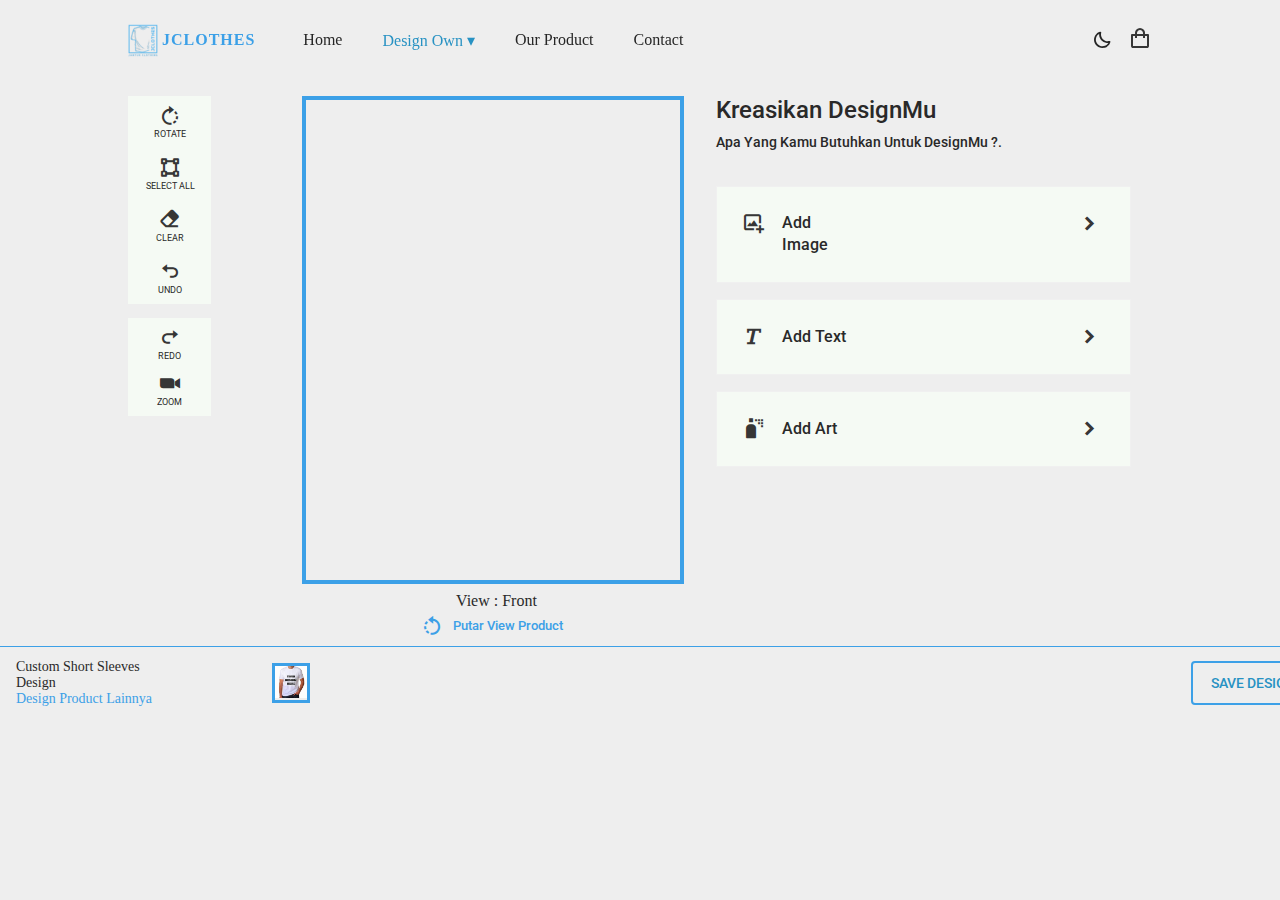
==== design/index.html @ bd6b3271 "first commit" ====
<!DOCTYPE html>
<html lang="en">
<head>
<head>
    <meta charset="UTF-8">
    <meta name="viewport" content="width=device-width, initial-scale=1.0">

    <!--=============== FAVICON ===============-->
    <link rel="shortcut icon" href="../assets/img/favicon/favicon.ico" type="image/x-icon">

    <!--=============== BO  1XICONS ===============-->
    <link rel="stylesheet" href="https://cdn.jsdelivr.net/npm/boxicons@latest/css/boxicons.min.css">

    <!--=============== SWIPER CSS ===============-->
    <link rel="stylesheet" href="assets/css/swiper-bundle.min.css">

    <!--=============== CSS ===============-->
    <link rel="stylesheet" href="css/style.css">

     <title>JCLothes || Create Your Des</title>
</head>
<body>
    <header class="header" id="header">
        <nav class="nav container primary-navigation">
            <a href="#" class="nav__logo "><img src="../assets/img/logoBlackMode.png" class="nav__logo">JCLothes</a>

            <div class="nav__menu" id="nav-menu">
                <ul class="nav__list">
                    <li class="nav__item">
                        <a href="../index.html" class="nav__link ">Home</a>
                    </li>
                    <li class="nav__item">
                        <a href="#" class="nav__link active-link">Design Own &dtrif;</a>
                        <ul class="dropdown ">
                            <li><a href="#">T-Shirt</a></li>
                            <li><a href="#">Long Sleeves</a></li>
                            <li><a href="#">Hoodie</a></li>
                            <li><a href="#">Sweater</a></li>
                            <li><a href="#">Crewneck</a></li>
                            <li><a href="#">Jacket</a></li>
                            <li><a href="#">Varsity</a></li>
                        </ul>
                            <li class="nav__item">
                                <a href="../product/index.html" class="nav__link">Our Product</a>
                            </li>
                            <li class="nav__item">
                                <a href="#new" class="nav__link">Contact</a>
                            </li>
                        </ul>

                        <!-- close tab navbar responsive -->

                        <div class="nav__close" id="nav-close">
                            <i class="bx bx-x"></i>
                        </div>
            </div>
            <!-- navButton dark mode dan chart -->
            <div class="nav__btns">
                <!-- Theme change button -->
                <i class='bx bx-moon change-theme' id="theme-button"></i>

                <div class="nav__shop" id="cart-shop">
                    <i class='bx bx-shopping-bag'></i>
                </div>

                <div class="nav__toggle" id="nav-toggle">
                    <i class='bx bx-grid-alt'></i>
                </div>
            </div>
        </nav>
    </header>
     <!--==================== CART ====================-->
    <div class="cart" id="cart">
        <i class='bx bx-x cart__close' id="cart-close"></i>

        <h2 class="cart__title-center">Keranjang saya</h2>

        <div class="cart__container">
            <article class="cart__card">
                <div class="cart__box">
                    <img src="../assets/img/product/tshirtDesign.png" alt="" class="cart__img">
                </div>

                <div class="cart__details">
                    <h3 class="cart__title">T-Shirt</h3>
                    <span class="cart__price">Rp.55.000,00</span>

                    <div class="cart__amount">
                        <div class="cart__amount-content">
                            <span class="cart__amount-box">
                                <i class='bx bx-minus'></i>
                            </span>

                            <span class="cart__amount-number">1</span>

                            <span class="cart__amount-box">
                                <i class='bx bx-plus'></i>
                            </span>
                        </div>

                        <i class='bx bx-trash-alt cart__amount-trash'></i>
                    </div>
                </div>
            </article>


                
            <!-- cart -->
            <article class="cart__card">
                <div class="cart__box">
                    <img src="../assets/img/product/Longsleeves.png" alt="" class="cart__img">
                </div>

                <div class="cart__details">
                    <h3 class="cart__title">Varsity</h3>
                    <span class="cart__price">Rp250.000,00</span>

                    <div class="cart__amount">
                        <div class="cart__amount-content">
                            <span class="cart__amount-box">
                                <i class='bx bx-minus'></i>
                            </span>

                            <span class="cart__amount-number">1</span>

                            <span class="cart__amount-box">
                                <i class='bx bx-plus'></i>
                            </span>
                        </div>

                        <i class='bx bx-trash-alt cart__amount-trash'></i>
                    </div>
                </div>
            </article>
        </div>

        <div class="cart__prices">
            <span class="cart__prices-item">3 items</span>
            <span class="cart__prices-total">Rp.375.000,00</span>
        </div>
    </div>
    
    <!-- Main Home -->
    <!--==================== MAIN ====================-->
    <!-- <div class="main"> -->
        <!-- button right -->
        
        <div class="home__container container grid">
<div class="Main">
  <div class="ButtonRightContainer">
    <div class="container__button__right">
      <div class="Icon">
        <div class="button__right">
          <div class="div__rotate">
            <!-- <img class="button__rightImg" > -->
            <i class='bx bx-rotate-right'></i>
              <!-- <div style="color: rgba(0, 0, 0, 0.54); font-size: 24px; font-family: Material Icons; font-weight: 400; line-height: 24px; word-wrap: break-word">360</div> -->
            </img>
            <div class="SpanTextUppercase" >
              <div class="button__title">Rotate</div>
            </div>
          </div>
          <div class="div__select__all">
            <i class='bx bx-selection' ></i>
            <div class="SpanTextUppercase">
              <div class="button__title" >Select All</div>
            </div>
          </div>
          <div class="div__clear">
            <i class='bx bxs-eraser' ></i>
            <div class="SpanTextUppercase">
              <div class="button__title">Clear</div>
            </div>
          </div>
          <div class="div__undo">
            <i class='bx bx-undo' ></i>
            <div class="SpanTextUppercase">
              <div class="button__title">Undo</div>
            </div>
          </div>
          <div class="div__redo">
            <i class='bx bx-redo' ></i>
            <div class="SpanTextUppercase">
              <div class="button__title">Redo</div>
            </div>
          </div>
          <div class="div__zoom">
            <i class='bx bxl-zoom' ></i>
            <div class="SpanTextUppercase" >
              <div class="button__title">Zoom</div>
            </div>
          </div>
        </div>
        <!-- <div class="DivMT1" style="width: 83px; height: 104px"></div> -->
      </div>
    </div>
  </div>
  <div class="container__design"></div>
  <div class="add__design__panel"></div>
  <div class="container__panel">
    <div class="margin__heading__dan__button">
      <div class="text__panel">
        <div class="heading__panel">Kreasikan DesignMu </div>
        <div class="sub__heading__panel">Apa Yang Kamu Butuhkan Untuk DesignMu ?.</div>
      </div>
      <div class="container__add__design" >
        <div class="Item" style=" justify-content: flex-start; align-items: center; display: inline-flex">
          <div class="ImgMargin" style="width: 40px; align-self: stretch; padding-right: 16px; flex-direction: column; justify-content: flex-start; align-items: flex-start; display: inline-flex">
            <i class='bx bx-image-add'></i>
          </div>
          <div class="text__panel__list">
            <div class="text__inside">Add Image</div>
          </div>
          <div class="margin__image">
            <i class='bx bxs-chevron-right'></i>
          </div>
        </div>
        <div class="Item" style=" justify-content: flex-start; align-items: center; display: inline-flex">
          <div class="ImgMargin" style="width: 40px; align-self: stretch; padding-right: 16px; flex-direction: column; justify-content: flex-start; align-items: flex-start; display: inline-flex">
            <i class='bx bx-text' ></i>
          </div>
          <div class="text__panel__list">
            <div class="text__inside">Add Text</div>
          </div>
          <div class="margin__image">
            <i class='bx bxs-chevron-right'> </i>
          </div>
        </div>
        <div class="Item" style="align-self: stretch;  background: var(container); justify-content: flex-start; align-items: center; display: inline-flex">
          <div class="ImgMargin" style="width: 40px; align-self: stretch; padding-right: 16px; flex-direction: column; justify-content: flex-start; align-items: flex-start; display: inline-flex">
            <i class='bx bxs-spray-can'></i>
          </div>
          <div class="text__panel__list"></div> 
            <div class="text__inside">Add Art</div>
          <div class="margin__image">
            <i class='bx bxs-chevron-right'></i>
          </div>
    </div>
</div>
</div>
</div>
  <div class="view__container__bottom">
    <div class="text__view__bottom">
      <div class="ViewFront">View : Front</div>
    </div>
    <div class="view__blue__container">
      <div class="ImgMargin" style="width: 32px; align-self: stretch; padding-right: 8px; flex-direction: column; justify-content: flex-start; align-items: flex-start; display: inline-flex">
        <i class='bx bx-rotate-left blue' ></i>
      </div>
      <div class="text__blue__container" >
        <div class="PutarViewProduct">Putar View Product</div>
      </div>
    </div>
</div>
</div>
</div>
<div class="footer">
    <div class="container__footer">
        <div class="text__footer">Custom Short Sleeves Design
            <div class="text__link__footer">Design Product Lainnya
        </div>
    </div>
</div>
        
<div class="image__of__currentProduct">
    <img src="../assets/img/product/tshirtDesign.png" class="img__footer" alt="">
</div>
<button href="" class="footer__save__container">
    <div class="button__save">SAVE DESIGN</div>
</button>
</div>
<!-- end main -->
        
        <a href="#" class="scrollup" id="scroll-up">
        <i class='bx bx-up-arrow-alt scrollup__icon'></i>
    </a>
    <!--=============== SWIPER JS ===============-->
    <script src="../assets/js/swiper-bundle.min.js"></script>

    <!--=============== MAIN JS ===============-->
    <script src="../assets/js/main.js"></script>
</body>
</html>
---- design/css/style.css ----
/*=============== GOOGLE FONTS ===============*/
@import url("https://fonts.googleapis.com/css2?family=Roboto:wght@400;500;700&display=swap");

/*=============== VARIABLES CSS ===============*/
:root {
  --header-height: 3.5rem;

  /*========== Colors ==========*/
  --first-color: hsl(199, 66%, 46%);
  --button-color: hsl(0, 0%, 17%);
  --button-color-alt: hsl(0, 0%, 21%);
  --nav-hover-color: #3ca0e7;
  --title-color: hsl(0, 0%, 15%);
  --text-color: hsl(0, 0%, 16%);
  --text-color-light: hsl(0, 1%, 19%);
  --body-color: #eeeeee;
  --container-color: #f5faf4;
  --border-color: hsl(0, 0%, 94%);
  --button-right-color: hsl(0, 0%, 21%);
  --button--hover: hsl(31, 76%, 74%);

  /*========== Font and typography ==========*/
  --body-font: "Roboto", sans-serif;
  --biggest-font-size: 2rem;
  --h1-font-size: 1.5rem;
  --h2-font-size: 1.25rem;
  --h3-font-size: 1rem;
  --normal-font-size: 0.938rem;
  --small-font-size: 0.813rem;
  --smaller-font-size: 0.75rem;

  /*========== Font weight ==========*/
  --font-medium: 500;
  --font-bold: 700;

  /*========== Margenes Bottom ==========*/
  --mb-0-5: 0.5rem;
  --mb-0-75: 0.75rem;
  --mb-1: 1rem;
  --mb-1-5: 1.5rem;
  --mb-2: 2rem;
  --mb-2-5: 2.5rem;
  --mb-3: 3rem;

  /*========== z index ==========*/
  --z-tooltip: 10;
  --z-fixed: 100;
}

@media screen and (min-width: 968px) {
  :root {
    --biggest-font-size: 2.5rem;
    --h1-font-size: 2.25rem;
    --h2-font-size: 1.5rem;
    --h3-font-size: 1.25rem;
    --normal-font-size: 1rem;
    --small-font-size: 0.875rem;
    --smaller-font-size: 0.813rem;
  }
}

/*=============== BASE ===============*/
* {
  box-sizing: border-box;
  padding: 0;
  margin: 0;
}

html {
  scroll-behavior: smooth;
}

body,
button,
input {
  font-family: var(--bodyFont);
  font-size: var(--normal-font-size);
}

body {
  margin: 0;
  background-color: var(--body-color);
  color: var(--text-color);
  /*For animation dark mode*/
  transition: 0.4s;
  --logo: url(../assets/img/logoBlackMode.png) no-repeat;
}

h1,
h2,
h3,
h4 {
  color: var(--title-color);
  font-weight: var(--font-medium);
}

ul {
  list-style: none;
}

a {
  text-decoration: none;
}

img {
  max-width: 100%;
  height: auto;
}

button {
  cursor: pointer;
  border: none;
  outline: none;
}

i {
  color: var(--button-right-color);
  font-size: var(--h2-font-size);
}
.blue {
  color: var(--nav-hover-color);
}

/*=============== THEME ===============*/
/*========== Variables Dark theme ==========*/
body.dark-theme {
  --first-color: hsl(31, 76%, 74%);
  --button-color: hsl(0, 0%, 24%);
  --button-color-alt: hsl(0, 0%, 28%);
  --title-color: hsl(0, 0%, 95%);
  --text-color: hsl(0, 0%, 75%);
  --body-color: hsl(0, 0%, 12%);
  --container-color: hsl(0, 0%, 16%);
  --border-color: hsl(0, 0%, 20%);
  --nav-hover-color: hsl(31, 76%, 74%);
  --button-right-color: hsl(31, 76%, 74%);
  --logo: url(../assets/img/logo.png) no-repeat;
  --button--hover: hsl(199, 66%, 46%);
}

/*========== Button Dark/Light ==========*/

.change-theme {
  color: var(--title-color);
  font-size: 1.25rem;
  cursor: pointer;
}

/*========== 
    Color changes in some parts of 
    the website, in dark theme 
==========*/

.dark-theme .scroll-header {
  box-shadow: 0 1px 4px hsla(0, 0%, 4%, 0.3);
}

.scroll-header .change-theme,
.scroll-header .nav__toggle,
.scroll-header .nav__shop {
  color: var(--title-color);
}

.dark-theme::-webkit-scrollbar {
  background: hsl(0, 0%, 30%);
}

/*=============== REUSABLE CSS CLASSES ===============*/
.container {
  max-width: 1024px;
  margin-left: var(--mb-1-5);
  margin-right: var(--mb-1-5);
}

.grid {
  display: grid;
}

.main {
  overflow: hidden;
}

.section {
  padding: 6.5rem 0 1rem;
}

.section__title {
  position: relative;
  font-size: var(--h3-font-size);
  margin-bottom: var(--mb-3);
  text-transform: uppercase;
  letter-spacing: 2px;
  text-align: center;
}

.section__title::before {
  content: "";
  position: absolute;
  top: -1rem;
  left: 0;
  right: 0;
  margin: 0 auto;
  width: 67px;
  height: 1px;
  background-color: var(--firstColor);
}

/*=============== HEADER & NAV ===============*/
.header {
  width: 100%;
  background: transparent;
  position: fixed;
  top: 0;
  left: 0;
  z-index: var(--z-fixed);
  /*For animation dark mode*/
  transition: 0.4s;
}

.nav {
  height: var(--header-height);
  display: flex;
  justify-content: space-between;
  align-items: center;
}

li a:hover {
  color: var(--nav-hover-color);
}

li a {
  color: var(--text-color);
}

li:hover {
  cursor: pointer;
}

ul li ul li a {
  transition: all 0.5s ease;
}

a {
  text-decoration: none;

  &:hover {
    color: var(--nav-hover-color);
  }
}

ul li ul {
  visibility: hidden;
  opacity: 0;
  position: absolute;
  padding-left: 0;
  left: 0;
  display: none;
  background: var(--container-color);
  z-index: 1000000;
}

ul li:hover > ul,
ul li ul:hover {
  visibility: visible;
  opacity: 1;
  display: block;
  min-width: 250px;
  text-align: left;
  padding-top: 20px;
  /* box-shadow: 0px 3px 5px -1px #ccc; */
}
ul li ul li {
  clear: both;
  width: 100%;
  text-align: left;
  margin-bottom: var(--mb-1-5);
  border-style: none;
}

ul li {
  list-style: none;
  margin: 0 auto;
  display: inline-block;
  /* padding: 0 30px; */
  position: relative;
  text-decoration: none;
  text-align: center;
  /* font-family: arvo; */
}

.nav__logo,
.nav__toggle,
.nav__shop,
.nav__close {
  color: var(--title-color);
}

.nav__logo {
  text-transform: uppercase;
  font-weight: var(--font-bold);
  letter-spacing: 1px;
  display: inline-flex;
  align-items: center;
  column-gap: 0.25rem;
  color: var(--nav-hover-color);
}

img .nav__logo {
  background: var(--logo);
}

.nav__logo-icon {
  font-size: 1.25rem;
}

.nav__btns {
  display: flex;
  align-items: center;
  column-gap: 1rem;
}

.nav__toggle,
.nav__shop {
  font-size: 1.25rem;
  cursor: pointer;
}

@media screen and (max-width: 767px) {
  .nav__menu {
    position: fixed;
    background-color: var(--body-color);
    top: 0;
    right: -100%;
    width: 100%;
    height: 100%;
    padding: 6rem 2rem 3.5rem;
    transition: 0.3s;
  }
}

@media screen and (max-width: 500px) {
  .nav__menu {
    position: fixed;
    background-color: var(--body-color);
    top: 0;
    right: -100%;
    width: 100%;
    height: 100%;
    padding: 6rem 2rem 3.5rem;
    transition: 0.3s;
  }

  body {
    margin-top: 4rem;
    background-color: var(--body-color);
    color: var(--text-color);
    /*For animation dark mode*/
    transition: 0.4s;
    --logo: url(../assets/img/logoBlackMode.png) no-repeat;
    overflow-x: hidden;
  }
}

.nav__list {
  display: flex;
  flex-direction: column;
  align-items: center;
  row-gap: 2rem;
}

.nav__link {
  color: var(--title-color);
  font-weight: var(--font-medium);
  text-transform: uppercase;
  font-size: var(--h2-font-size);
  transition: 0.3s;
}

.nav__link:hover:active {
  color: var(--first-color);
}

.nav__close {
  font-size: 2rem;
  position: absolute;
  top: 0.9rem;
  right: 1.25rem;
  cursor: pointer;
}

/* Show menu */
.show-menu {
  right: 0;
}

/* Change background header */
.scroll-header {
  background-color: var(--body-color);
  box-shadow: 0 1px 4px hsla(0, 4%, 15%, 0.1);
}

/* Active link */
.active-link {
  color: var(--first-color);
}

/*=============== HOME ===============*/
.home__container {
  position: relative;
  row-gap: 2.5rem;
}

.container__design {
  width: 382px;
  height: 488px;
  left: 173.5px;
  top: 0px;
  position: absolute;
  background: var(--body-color);
  border: 4px var(--nav-hover-color) solid;
}
/* button right */
.Main {
  width: 1030px;
  height: 550px;
  position: relative;
}
.ButtonRightContainer {
  width: 83px;
  height: 368px;
  left: 0px;
  top: 0px;
  position: absolute;
  flex-direction: column;
  justify-content: center;
  align-items: center;
  display: inline-flex;
}

.container__button__right {
  align-self: stretch;
  flex: 1 1 0;
  flex-direction: column;
  justify-content: flex-end;
  align-items: center;
  display: inline-flex;
}

.Icon {
  width: 83px;
  height: 368px;
  flex-direction: column;
  justify-content: flex-start;
  align-items: flex-start;
  gap: 8px;
  display: flex;
}

.button__right {
  width: 83px;
  height: 368px;
  position: relative;
}
.div__rotate {
  width: 83px;
  height: 52px;
  padding-left: 20px;
  padding-right: 20px;
  padding-top: 7.7px;
  padding-bottom: 7.7px;
  left: 0px;
  top: 0px;
  position: absolute;
  background: var(--container-color);
  flex-direction: column;
  justify-content: center;
  align-items: center;
  gap: 0px;
  display: inline-flex;
  cursor: pointer;
}

.button__rightImg {
  width: 24px;
  height: 24px;
  justify-content: center;
  align-items: center;
  display: inline-flex;
}

.SpanTextUppercase {
  flex-direction: column;
  justify-content: flex-start;
  align-items: flex-start;
  display: flex;
}

.button__title {
  color: var(--text-color);
  font-size: 9px;
  font-family: var(--body-font);
  font-weight: 400;
  text-transform: uppercase;
  line-height: 12.6px;
  word-wrap: break-word;
}

.div__select__all {
  width: 83px;
  height: 52px;
  padding-top: 7.7px;
  padding-bottom: 7.7px;
  padding-left: 17.44px;
  padding-right: 15.56px;
  left: 0px;
  top: 52px;
  position: absolute;
  background: var(--container-color);
  flex-direction: column;
  justify-content: flex-end;
  align-items: center;
  display: inline-flex;
  cursor: pointer;
}

.div__clear {
  width: 83px;
  height: 52px;
  padding-top: 7.7px;
  padding-bottom: 7.7px;
  padding-left: 18.38px;
  padding-right: 17.62px;
  left: 0px;
  top: 104px;
  position: absolute;
  background: var(--container-color);
  flex-direction: column;
  justify-content: center;
  align-items: center;
  gap: 0px;
  display: inline-flex;
  cursor: pointer;
}

.div__undo {
  width: 83px;
  height: 52px;
  padding-top: 7.7px;
  padding-bottom: 7.7px;
  padding-left: 19.83px;
  padding-right: 19.17px;
  left: 0px;
  top: 156px;
  position: absolute;
  background: var(--container-color);
  flex-direction: column;
  justify-content: center;
  align-items: center;
  gap: 0px;
  display: inline-flex;
  cursor: pointer;
}

.div__redo {
  width: 83px;
  height: 52px;
  padding-left: 20px;
  padding-right: 20px;
  padding-top: 7.7px;
  padding-bottom: 7.7px;
  left: 0px;
  top: 222px;
  position: absolute;
  background: var(--container-color);
  flex-direction: column;
  justify-content: center;
  align-items: center;
  gap: 0px;
  display: inline-flex;
  cursor: pointer;
}

.div__zoom {
  width: 83px;
  height: 52px;
  padding-top: 7.7px;
  padding-bottom: 7.7px;
  padding-left: 19.23px;
  padding-right: 18.77px;
  left: 0px;
  top: 268px;
  position: absolute;
  background: var(--container-color);
  flex-direction: column;
  justify-content: center;
  align-items: center;
  gap: 0px;
  display: inline-flex;
  cursor: pointer;
}

/* ADd design creative */
.Item {
  background: var(--container-color);
  border: 1px var(--border-color) solid;
  width: 414.5px;
  padding: 25px;
  /* left: */
}

.add__design__panel {
  width: 436px;
  height: 603px;
  padding-right: 8px;
  left: 682px;
  top: 8px;
  position: absolute;
}

.container__panel {
  height: 600px;
  left: 588px;
  top: 0px;
  position: absolute;
  justify-content: flex-start;
  align-items: flex-start;
  display: inline-flex;
}

.margin__heading__dan__button {
  width: 442px;
  height: 600px;
  flex-direction: column;
  justify-content: flex-start;
  align-items: flex-start;
  gap: 32px;
  display: inline-flex;
}
.text__panel {
  width: 322px;
  height: 58px;
  flex-direction: column;
  justify-content: flex-start;
  align-items: flex-start;
  gap: 7px;
  display: flex;
}

.heading__panel {
  color: var(--text-color);
  font-size: var(--h2-font-size);
  font-family: var(--body-font);
  font-weight: var(--font-medium);
  line-height: 28px;
  word-wrap: break-word;
}

.sub__heading__panel {
  color: var(--text-color);
  font-size: var(--small-font-size);
  font-family: var(--body-font);
  font-weight: var(--font-medium);
  line-height: 22.4px;
  word-wrap: break-word;
}
/* add */

.container__add__design {
  flex-direction: column;
  justify-content: flex-start;
  align-items: flex-start;
  gap: 16px;
  top: 0;
  display: flex;
  cursor: pointer;
}

.img__add__panel {
  align-self: stretch;
  height: 20px;
  justify-content: center;
  align-items: center;
  display: inline-flex;
  cursor: pointer;
}
.img__add__text {
  align-self: stretch;
  height: 24px;
  justify-content: center;
  align-items: center;
  display: inline-flex;
}

.text__panel__list {
  flex-direction: column;
  justify-content: flex-start;
  align-items: flex-start;
  display: inline-flex;
}

.text__inside {
  color: var(--text-color);
  font-size: var(--normal-font-size);
  font-family: var(--body-font);
  font-weight: var(--font-medium);
  line-height: 22.4px;
  word-wrap: break-word;
}

.margin__image {
  flex: 1 1 0;
  align-self: stretch;
  padding-left: 216.94px;
  padding-right: 4px;
  flex-direction: column;
  justify-content: flex-start;
  align-items: flex-end;
  display: inline-flex;
}

.arrow__right {
  width: 15px;
  height: 15px;
  justify-content: center;
  align-items: center;
  display: inline-flex;
}

.text__add__panel {
  padding: 25px;
  background: var(--container-color);
  border: 1px var(--body-color) solid;
  justify-content: flex-start;
  align-items: center;
  display: inline-flex;
}

/* view bottom yak */
.view__container__bottom {
  width: 226px;
  height: 62px;
  left: 251px;
  top: 488px;
  position: absolute;
  flex-direction: column;
  justify-content: center;
  align-items: flex-end;
  display: inline-flex;
}

.text__view__bottom {
  align-self: stretch;
  height: 22.4px;
  padding-left: 48.66px;
  padding-right: 39.74px;
  flex-direction: column;
  justify-content: flex-start;
  align-items: center;
  display: flex;
}

.view__blue__container {
  align-self: stretch;
  justify-content: center;
  align-items: center;
  display: inline-flex;
  cursor: pointer;
}
.img__view__bottom {
  align-self: stretch;
  height: 24px;
  padding-left: 0.17px;
  justify-content: center;
  align-items: center;
  display: inline-flex;
  cursor: pointer;
}
.text__blue__container {
  flex-direction: column;
  justify-content: flex-start;
  align-items: center;
  display: inline-flex;
  cursor: pointer;
}
.PutarViewProduct {
  text-align: center;
  color: var(--nav-hover-color);
  font-size: var(--smaller-font-size);
  font-family: var(--body-font);
  font-weight: var(--font-medium);
  line-height: 19.6px;
  word-wrap: break-word;
  cursor: pointer;
}

.footer {
  display: flex;
  width: 84rem;
  height: 4.5rem;
  padding: 0.7rem 0.1rem 0.7rem 1rem;
  align-items: center;
  flex-shrink: 0;
  background-color: var(--body-color);
  border-top: 1px solid var(--nav-hover-color);
  align-items: center;
}

.image__of__currentProduct {
  display: flex;
  /* height: 3.125rem; */
  /* padding: 0.0625rem; */
  align-items: flex-start;
  width: 2.4rem;
  height: 2.5rem;
  min-width: 2rem;
  border: 3px solid var(--nav-hover-color);
  /* background: url(), lightgray 0px 0px / 100% 100% no-repeat, rgba(255, 255, 255, 0.00); */
}

.img__footer {
  width: 1.5rem;
  height: 2rem;
  min-width: 2rem;
  /* width: 35px; */
  /* height: 30px; */
  align-items: center;
  /* padding */
  display: flex;
  margin-right: 3px;
}
.container__footer {
  display: flex;
  flex-direction: column;
  align-items: flex-start;
  gap: 1rem;
  margin-right: 6rem;
}

.text__footer {
  display: flex;
  flex-direction: column;
  align-items: flex-start;
  align-self: stretch;
  color: var(--text-color);
  font-size: var(--small-font-size);
  width: 10rem;
}

.text__link__footer {
  display: flex;
  padding-right: 0;
  flex-direction: column;
  align-items: flex-start;
  align-self: stretch;
  color: var(--nav-hover-color);
  cursor: pointer;
}

.footer__save__container {
  display: flex;
  width: 62.875rem;
  height: 2.5rem;
  justify-content: flex-end;
  align-items: center;
  gap: -1.5rem;
  flex-shrink: 0;
  background-color: var(--body-color);
}

.button__save {
  display: flex;
  min-width: 4rem;
  padding: 0.125rem 1.125rem;
  flex-direction: column;
  align-items: center;
  border-radius: 0.25rem;
  border: 2px solid var(--nav-hover-color);
  color: var(--first-color);
  text-align: center;
  font-family: var(--body-font);
  font-size: var(--small-font-size);
  font-style: normal;
  font-weight: var(--font-medium);
  line-height: 2.25rem; /* 257.143% */
  text-transform: uppercase;
  cursor: pointer;
}

.button__save:hover {
  border: 2px solid var(--button--hover);
}
/*=============== SCROLL UP ===============*/
.scrollup {
  position: fixed;
  right: 1rem;
  bottom: -30%;
  background-color: var(--container-color);
  box-shadow: 0 4px 12px hsla(0, 0%, 20%, 0.1);
  display: inline-flex;
  padding: 0.25rem;
  z-index: var(--z-tooltip);
  opacity: 0.8;
  transition: 0.4s;
}

.scrollup:hover {
  opacity: 1;
}

.scrollup__icon {
  font-size: var(--h1-font-size);
  color: var(--first-color);
}

/* Show Scroll Up*/
.show-scroll {
  bottom: 3rem;
}

/*=============== SCROLL BAR ===============*/
::-webkit-scrollbar {
  width: 0.6rem;
  background: hsl(0, 0%, 74%);
}

::-webkit-scrollbar-thumb {
  background: hsl(0, 0%, 17%);
}

/*=============== CART ===============*/
.cart {
  position: fixed;
  background-color: var(--body-color);
  z-index: var(--z-fixed);
  width: 100%;
  height: 100%;
  top: 0;
  right: -100%;
  padding: 3.5rem 2rem;
  transition: 0.4s;
}

.cart__title-center {
  font-size: var(--h2-font-size);
  text-align: center;
  margin-bottom: var(--mb-3);
}

.cart__close {
  font-size: 2rem;
  color: var(--title-color);
  position: absolute;
  top: 1.25rem;
  right: 0.9rem;
  cursor: pointer;
}

.cart__container {
  display: grid;
  row-gap: 1.5rem;
}

.cart__card {
  display: flex;
  align-items: center;
  column-gap: 1rem;
}

.cart__box {
  background-color: var(--container-color);
  padding: 0.75rem 1.25rem;
  border: 1px solid var(--border-color);
}

.cart__img {
  width: 50px;
}

.cart__title {
  font-size: var(--normal-font-size);
  margin-bottom: var(--mb-0-5);
}

.cart__price {
  display: block;
  font-size: var(--small-font-size);
  color: var(--first-color);
  margin-bottom: var(--mb-1-5);
}

.cart__amount,
.cart__amount-content {
  display: flex;
  align-items: center;
}

.cart__amount {
  column-gap: 3rem;
}

.cart__amount-content {
  column-gap: 1rem;
}

.cart__amount-box {
  display: inline-flex;
  padding: 0.25rem;
  background-color: var(--container-color);
  border: 1px solid var(--border-color);
  cursor: pointer;
}

.cart__amount-trash {
  font-size: 1.15rem;
  color: var(--first-color);
  cursor: pointer;
}

.cart__prices {
  margin-top: 6rem;
  display: flex;
  justify-content: space-between;
}

.cart__prices-item,
.cart__prices-total {
  color: var(--title-color);
}

.cart__prices-item {
  font-size: var(--small-font-size);
}

.cart__prices-total {
  font-size: var(--h3-font-size);
  font-weight: var(--font-medium);
}

/* Show cart */
.show-cart {
  right: 0;
}

/*=============== BREAKPOINTS ===============*/
/* For small devices */
@media screen and (max-width: 500px) {

  .container__design {
    width: 300px;
    height: 488px;
    left: 120.5px;
    top: 0px;
    position: absolute;
    background: var(--body-color);
    border: 4px var(--nav-hover-color) solid;
  }

  .div__rotate {
    width: 50px;
    height: 52px;
    padding-left: 20px;
    padding-right: 20px;
    padding-top: 7.7px;
    padding-bottom: 7.7px;
    left: 0px;
    top: 0px;
    position: absolute;
    background: var(--container-color);
    flex-direction: column;
    justify-content: center;
    align-items: center;
    gap: 0px;
    display: inline-flex;
    cursor: pointer;
  }

  .div__select__all {
    width: 50px;
    height: 52px;
    padding-top: 7.7px;
    padding-bottom: 7.7px;
    padding-left: 17.44px;
    padding-right: 15.56px;
    left: 0px;
    top: 52px;
    position: absolute;
    background: var(--container-color);
    flex-direction: column;
    justify-content: flex-end;
    align-items: center;
    display: inline-flex;
    cursor: pointer;
  }

  .div__clear {
    width: 50px;
    height: 52px;
    padding-top: 7.7px;
    padding-bottom: 7.7px;
    padding-left: 18.38px;
    padding-right: 17.62px;
    left: 0px;
    top: 104px;
    position: absolute;
    background: var(--container-color);
    flex-direction: column;
    justify-content: center;
    align-items: center;
    gap: 0px;
    display: inline-flex;
    cursor: pointer;
  }

  .div__undo {
    width: 50px;
    height: 52px;
    padding-top: 7.7px;
    padding-bottom: 7.7px;
    padding-left: 19.83px;
    padding-right: 19.17px;
    left: 0px;
    top: 156px;
    position: absolute;
    background: var(--container-color);
    flex-direction: column;
    justify-content: center;
    align-items: center;
    gap: 0px;
    display: inline-flex;
    cursor: pointer;
  }

  .div__redo {
    width: 50px;
    height: 52px;
    padding-left: 20px;
    padding-right: 20px;
    padding-top: 7.7px;
    padding-bottom: 7.7px;
    left: 0px;
    top: 222px;
    position: absolute;
    background: var(--container-color);
    flex-direction: column;
    justify-content: center;
    align-items: center;
    gap: 0px;
    display: inline-flex;
    cursor: pointer;
  }

  .div__zoom {
    width: 50px;
    height: 52px;
    padding-top: 7.7px;
    padding-bottom: 7.7px;
    padding-left: 19.23px;
    padding-right: 18.77px;
    left: 0px;
    top: 268px;
    position: absolute;
    background: var(--container-color);
    flex-direction: column;
    justify-content: center;
    align-items: center;
    gap: 0px;
    display: inline-flex;
    cursor: pointer;
  }

  .container__design {
    width: 220px;
    height: 317px;
    left: 75.5px;
    top: 0px;
    position: absolute;
    background: var(--body-color);
    border: 4px var(--nav-hover-color) solid;
  }

  .container__panel {
    height: 600px;
    left: 0px;
    top: 0px;
    position: absolute;
    justify-content: flex-start;
    align-items: flex-start;
    display: inline-flex;
  }

  .text__panel {
    width: 322px;
    height: 58px;
    padding-top: 30px;
    flex-direction: column;
    justify-content: flex-start;
    align-items: flex-start;
    /* gap: 7px; */
    display: flex;
    visibility: hidden;
  }
  .margin__heading__dan__button {
    width: 442px;
    height: 200px;
    margin-top: 280px;
    flex-direction: column;
    justify-content: flex-start;
    align-items: flex-start;
    gap: 0;
    display: inline-flex;
  }

  .view__container__bottom {
    width: 226px;
    height: 62px;
    left: 251px;
    top: 488px;
    position: absolute;
    flex-direction: column;
    justify-content: center;
    align-items: flex-end;
    display: inline-flex;
    visibility: hidden;
  }
  .Item {
    background: var(--container-color);
    border: 1px var(--border-color) solid;
    width: 298px;
    padding: 15px;
  }

  .container__add__design {
    flex-direction: column;
    justify-content: flex-start;
    align-items: flex-start;
    gap: 0px;
    top: 3rem;
    display: flex;
    cursor: pointer;
  }

  .margin__image {
    flex: 1 1 0;
    /* align-self: stretch; */
    /* padding-left: 216.94px; */
    padding-right: 4px;
    flex-direction: column;
    justify-content: flex-start;
    align-items: flex-end;
    display: inline-flex;
    padding-left: 100px;
    align-self: center;
  }

  .footer {
  display: flex;
  width: 30rem;
  height: 4.5rem;
  padding: 0.7rem 0.1rem 0.7rem 1rem;
  align-items: center;
  flex-shrink: 0;
  background-color: var(--body-color);
  border-top: 1px solid var(--nav-hover-color);
  align-items: center;
}
.text__footer {
  display: flex;
  flex-direction: column;
  align-items: flex-start;
  align-self: stretch;
  color: var(--text-color);
  font-size: var(--small-font-size);
  width: 10rem;
}
.container__footer {
    display: flex;
    flex-direction: column;
    align-items: flex-start;
    gap: 1rem;
    margin-right: 0;
}
.image__of__currentProduct {
    display: flex;
    height: 3.125rem;
    padding: 0.0625rem;
    align-items: flex-start;
    width: 2.4rem;
    height: 2.5rem;
    min-width: 2.5rem;
    border: 3px solid var(--nav-hover-color);
}

  .footer__save__container {
    display: flex;
    width: 7.5rem;
    height: 2.5rem;
    justify-content: flex-end;
    align-items: center;
    gap: -1.5rem;
    flex-shrink: 0;
    background-color: var(--body-color);
  }
  .button__save {
  display: flex;
  min-width: 4rem;
  padding: 1px 8px;
  flex-direction: column;
  align-items: center;
  border-radius: 0.25rem;
  border: 2px solid var(--nav-hover-color);
  color: var(--first-color);
  text-align: center;
  font-family: var(--body-font);
  font-size: var(--small-font-size);
  font-style: normal;
  font-weight: var(--font-medium);
  line-height: 2.25rem; /* 257.143% */
  text-transform: uppercase;
  cursor: pointer;
}

  .view__container__bottom {
    width: 226px;
    height: 62px;
    left: 153px;
    top: 488px;
    position: absolute;
    flex-direction: column;
    justify-content: center;
    align-items: flex-end;
    display: inline-flex;
  }
}

/* For medium devices */
@media screen and (min-width: 500px) and (max-width: 1000px) {
  .container__design {
    width: 300px;
    height: 488px;
    left: 120.5px;
    top: 0px;
    position: absolute;
    background: var(--body-color);
    border: 4px var(--nav-hover-color) solid;
  }
  .container__panel {
    height: 600px;
    left: 450px;
    top: 0px;
    position: absolute;
    justify-content: flex-start;
    align-items: flex-start;
    display: inline-flex;
  }
  .Item {
    background: var(--container-color);
    border: 1px var(--border-color) solid;
    width: 300px;
  }

  .margin__image {
    flex: 1 1 0;
    /* align-self: stretch; */
    /* padding-left: 216.94px; */
    padding-right: 4px;
    flex-direction: column;
    justify-content: flex-start;
    align-items: flex-end;
    display: inline-flex;
    padding-left: 100px;
    align-self: center;
  }

  .footer__save__container {
    display: flex;
    width: 28.875rem;
    height: 2.5rem;
    justify-content: flex-end;
    align-items: center;
    gap: -1.5rem;
    flex-shrink: 0;
    background-color: var(--body-color);
  }

  .view__container__bottom {
    width: 226px;
    height: 62px;
    left: 153px;
    top: 488px;
    position: absolute;
    flex-direction: column;
    justify-content: center;
    align-items: flex-end;
    display: inline-flex;
  }
}

@media screen and (min-width: 700px) {
  .section {
    padding: 8rem 0 1rem;
  }

  .cart {
    width: 420px;
    box-shadow: -2px 0 4px hsla(0, 0%, 15%, 0.1);
  }

  .nav {
    height: calc(var(--header-height) + 1.5rem);
    justify-content: initial;
    column-gap: 3rem;
  }

  .nav__toggle,
  .nav__close {
    display: none;
  }

  .nav__list {
    flex-direction: row;
    column-gap: 2.5rem;
  }

  .nav__link {
    text-transform: initial;
    font-size: var(--normal-font-size);
  }

  .nav__btns {
    margin-left: auto;
  }

  .home__container {
    padding-top: 6rem;
    grid-template-columns: 1fr max-content;
    align-items: center;
  }

  .home__img-bg {
    order: 1;
    transform: translate(1.5rem, -6rem);
  }

  .home__data {
    padding: 0 0 3rem 6rem;
  }

  .home__social {
    top: 47%;
    column-gap: 2rem;
  }

  .featured__title,
  .featured__price,
  .new__title,
  .new__price {
    font-size: var(--normal-font-size);
  }

  .story__container,
  .testimonial__container,
  .newsletter__bg {
    grid-template-columns: repeat(2, 1fr);
    align-items: center;
  }

  .story__section-title {
    text-align: initial;
  }

  .story__section-title::before {
    margin: initial;
  }

  .story__images {
    order: -1;
  }

  .products__container {
    grid-template-columns: repeat(3, 200px);
    justify-content: center;
    gap: 2.5rem;
  }

  .products__card {
    padding: 2rem 0;
  }

  .products__img {
    height: 155px;
  }

  .newsletter__bg {
    text-align: initial;
    column-gap: 2rem;
    padding: 4.5rem;
  }

  .newsletter__subscribe {
    flex-direction: row;
  }

  .newsletter__input {
    width: 100%;
  }

  .footer__container {
    grid-template-columns: repeat(4, max-content);
    justify-content: space-between;
  }

  .footer__title {
    font-size: var(--h3-font-size);
  }
}

@media screen and (min-width: 992px) {
  .section__title {
    font-size: var(--h2-font-size);
  }

  .home__container {
    column-gap: 2rem;
  }

  .home__img-bg {
    width: 480px;
    height: 680px;
  }

  .home__img {
    width: 420px;
  }

  .home__social {
    left: -6rem;
  }

  .home__data {
    padding: 0 0 8rem 6rem;
  }

  .featured__container {
    grid-template-columns: repeat(3, 312px);
    padding-top: 2rem;
  }

  .story__container,
  .testimonial__container {
    column-gap: 8rem;
  }

  .story__square,
  .story__img,
  .testimonial__square,
  .testimonial__img {
    width: 450px;
  }

  .story__square,
  .testimonial__square {
    height: 450px;
  }

  .products__container,
  .new__container {
    padding-top: 2rem;
  }

  .testimonial__container {
    padding-bottom: 4rem;
  }
}

/* For large devices */
@media screen and (min-width: 1024px) {
  .container {
    margin-left: auto;
    margin-right: auto;
  }

  .story__container,
  .testimonial__container {
    column-gap: 13rem;
  }

  .story__container {
    padding-top: 3rem;
  }

  .story__img {
    left: 5rem;
    top: -5rem;
  }

  .testimonial__img {
    right: 5rem;
    top: 5rem;
  }

  .scrollup {
    right: 3rem;
  }
}
@media screen and (min-width: 1370px) {
  .footer {
    display: flex;
    width: 120rem;
    height: 4.5rem;
    padding: 2.7rem 1.1rem 2.7rem 1rem;
    align-items: center;
    flex-shrink: 0;
    background-color: var(--body-color);
    border-top: 1px solid var(--nav-hover-color);
  }

  .container__footer {
    display: flex;
    flex-direction: column;
    align-items: center;
    gap: 1rem;
  }
  .text__footer {
    display: flex;
    flex-direction: column;
    align-items: flex-start;
    align-self: stretch;
    color: var(--text-color);
    font-size: var(--small-font-size);
    padding: 10rem;
  }
}
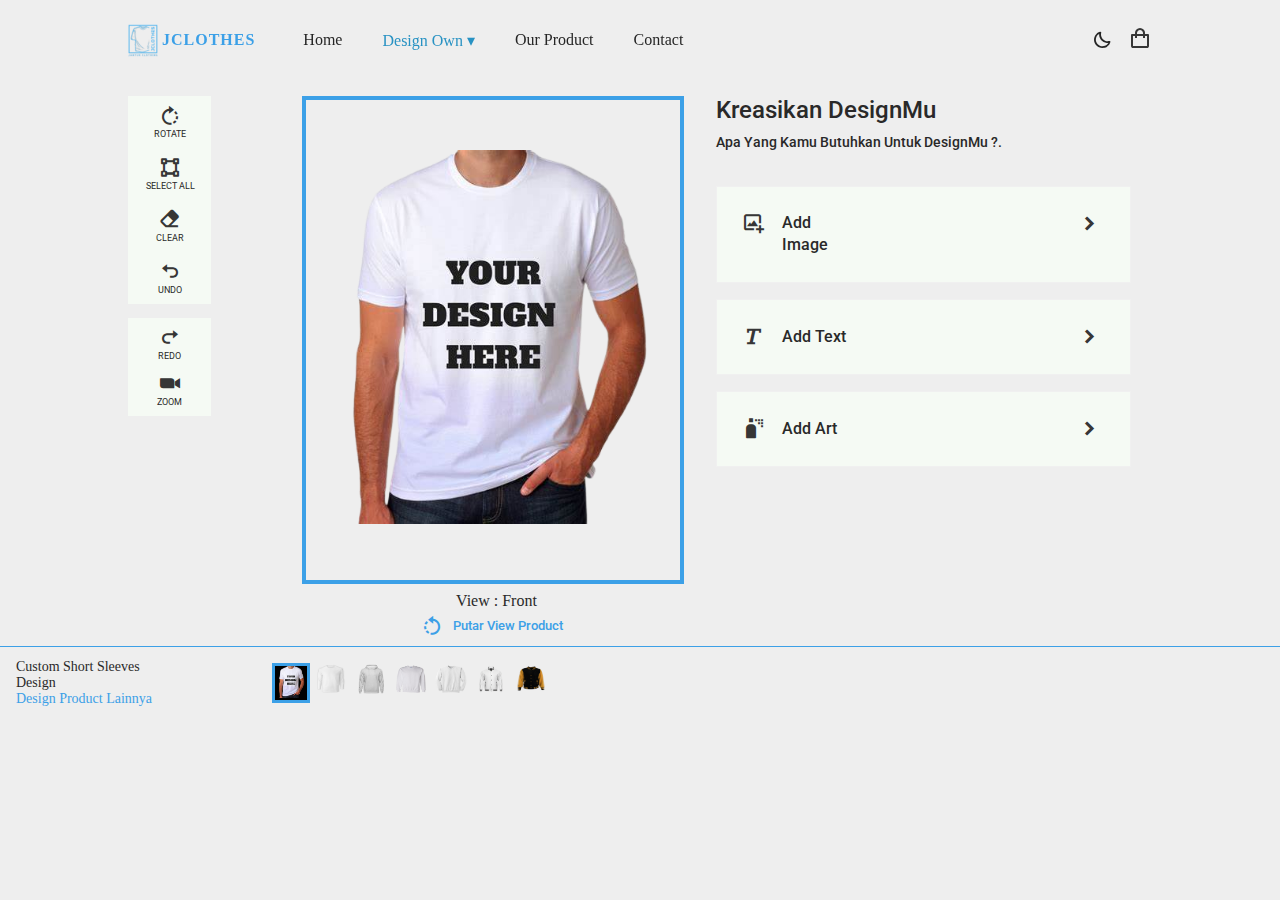
==== commit 3f8f0399: "1.2.1" ====
--- a/design/index.html
+++ b/design/index.html
@@ -1,7 +1,9 @@
 <!DOCTYPE html>
 <html lang="en">
+
 <head>
-<head>
+
+  <head>
     <meta charset="UTF-8">
     <meta name="viewport" content="width=device-width, initial-scale=1.0">
 
@@ -17,267 +19,309 @@
     <!--=============== CSS ===============-->
     <link rel="stylesheet" href="css/style.css">
 
-     <title>JCLothes || Create Your Des</title>
-</head>
+    <title>JCLothes || Create Your Des</title>
+  </head>
+
 <body>
-    <header class="header" id="header">
-        <nav class="nav container primary-navigation">
-            <a href="#" class="nav__logo "><img src="../assets/img/logoBlackMode.png" class="nav__logo">JCLothes</a>
-
-            <div class="nav__menu" id="nav-menu">
-                <ul class="nav__list">
-                    <li class="nav__item">
-                        <a href="../index.html" class="nav__link ">Home</a>
-                    </li>
-                    <li class="nav__item">
-                        <a href="#" class="nav__link active-link">Design Own &dtrif;</a>
-                        <ul class="dropdown ">
-                            <li><a href="#">T-Shirt</a></li>
-                            <li><a href="#">Long Sleeves</a></li>
-                            <li><a href="#">Hoodie</a></li>
-                            <li><a href="#">Sweater</a></li>
-                            <li><a href="#">Crewneck</a></li>
-                            <li><a href="#">Jacket</a></li>
-                            <li><a href="#">Varsity</a></li>
-                        </ul>
-                            <li class="nav__item">
-                                <a href="../product/index.html" class="nav__link">Our Product</a>
-                            </li>
-                            <li class="nav__item">
-                                <a href="#new" class="nav__link">Contact</a>
-                            </li>
-                        </ul>
-
-                        <!-- close tab navbar responsive -->
-
-                        <div class="nav__close" id="nav-close">
-                            <i class="bx bx-x"></i>
-                        </div>
-            </div>
-            <!-- navButton dark mode dan chart -->
-            <div class="nav__btns">
-                <!-- Theme change button -->
-                <i class='bx bx-moon change-theme' id="theme-button"></i>
-
-                <div class="nav__shop" id="cart-shop">
-                    <i class='bx bx-shopping-bag'></i>
-                </div>
-
-                <div class="nav__toggle" id="nav-toggle">
-                    <i class='bx bx-grid-alt'></i>
-                </div>
-            </div>
-        </nav>
-    </header>
-     <!--==================== CART ====================-->
-    <div class="cart" id="cart">
-        <i class='bx bx-x cart__close' id="cart-close"></i>
-
-        <h2 class="cart__title-center">Keranjang saya</h2>
-
-        <div class="cart__container">
-            <article class="cart__card">
-                <div class="cart__box">
-                    <img src="../assets/img/product/tshirtDesign.png" alt="" class="cart__img">
-                </div>
-
-                <div class="cart__details">
-                    <h3 class="cart__title">T-Shirt</h3>
-                    <span class="cart__price">Rp.55.000,00</span>
-
-                    <div class="cart__amount">
-                        <div class="cart__amount-content">
-                            <span class="cart__amount-box">
-                                <i class='bx bx-minus'></i>
-                            </span>
-
-                            <span class="cart__amount-number">1</span>
-
-                            <span class="cart__amount-box">
-                                <i class='bx bx-plus'></i>
-                            </span>
-                        </div>
-
-                        <i class='bx bx-trash-alt cart__amount-trash'></i>
-                    </div>
-                </div>
-            </article>
-
-
-                
-            <!-- cart -->
-            <article class="cart__card">
-                <div class="cart__box">
-                    <img src="../assets/img/product/Longsleeves.png" alt="" class="cart__img">
-                </div>
-
-                <div class="cart__details">
-                    <h3 class="cart__title">Varsity</h3>
-                    <span class="cart__price">Rp250.000,00</span>
-
-                    <div class="cart__amount">
-                        <div class="cart__amount-content">
-                            <span class="cart__amount-box">
-                                <i class='bx bx-minus'></i>
-                            </span>
-
-                            <span class="cart__amount-number">1</span>
-
-                            <span class="cart__amount-box">
-                                <i class='bx bx-plus'></i>
-                            </span>
-                        </div>
-
-                        <i class='bx bx-trash-alt cart__amount-trash'></i>
-                    </div>
-                </div>
-            </article>
-        </div>
-
-        <div class="cart__prices">
-            <span class="cart__prices-item">3 items</span>
-            <span class="cart__prices-total">Rp.375.000,00</span>
-        </div>
+  <header class="header" id="header">
+    <nav class="nav container primary-navigation">
+      <a href="#" class="nav__logo "><img src="../assets/img/logoBlackMode.png" class="nav__logo">JCLothes</a>
+
+      <div class="nav__menu" id="nav-menu">
+        <ul class="nav__list">
+          <li class="nav__item">
+            <a href="../index.html" class="nav__link ">Home</a>
+          </li>
+          <li class="nav__item">
+            <a href="#" class="nav__link active-link">Design Own &dtrif;</a>
+            <ul class="dropdown ">
+              <li><a href="#">T-Shirt</a></li>
+              <li><a href="clothType/longSleeves.html">Long Sleeves</a></li>
+              <li><a href="clothType/hoodie.html">Hoodie</a></li>
+              <li><a href="clothType/sweater.html">Sweater</a></li>
+              <li><a href="clothType/crewneck.html">Crewneck</a></li>
+              <li><a href="clothType/jacket.html">Jacket</a></li>
+              <li><a href="clothType/varsity.html">Varsity</a></li>
+            </ul>
+          <li class="nav__item">
+            <a href="../product/index.html" class="nav__link">Our Product</a>
+          </li>
+          <li class="nav__item">
+            <a href="#new" class="nav__link">Contact</a>
+          </li>
+        </ul>
+
+        <!-- close tab navbar responsive -->
+
+        <div class="nav__close" id="nav-close">
+          <i class="bx bx-x"></i>
+        </div>
+      </div>
+      <!-- navButton dark mode dan chart -->
+      <div class="nav__btns">
+        <!-- Theme change button -->
+        <i class='bx bx-moon change-theme' id="theme-button"></i>
+
+        <div class="nav__shop" id="cart-shop">
+          <i class='bx bx-shopping-bag'></i>
+        </div>
+
+        <div class="nav__toggle" id="nav-toggle">
+          <i class='bx bx-grid-alt'></i>
+        </div>
+      </div>
+    </nav>
+  </header>
+  <!--==================== CART ====================-->
+  <div class="cart" id="cart">
+    <i class='bx bx-x cart__close' id="cart-close"></i>
+
+    <h2 class="cart__title-center">Keranjang saya</h2>
+
+    <div class="cart__container">
+      <article class="cart__card">
+        <div class="cart__box">
+          <img src="../assets/img/product/tshirtDesign.png" alt="" class="cart__img">
+        </div>
+
+        <div class="cart__details">
+          <h3 class="cart__title">T-Shirt</h3>
+          <span class="cart__price">Rp.55.000,00</span>
+
+          <div class="cart__amount">
+            <div class="cart__amount-content">
+              <span class="cart__amount-box">
+                <i class='bx bx-minus'></i>
+              </span>
+
+              <span class="cart__amount-number">1</span>
+
+              <span class="cart__amount-box">
+                <i class='bx bx-plus'></i>
+              </span>
+            </div>
+
+            <i class='bx bx-trash-alt cart__amount-trash'></i>
+          </div>
+        </div>
+      </article>
+
+
+
+      <!-- cart -->
+      <article class="cart__card">
+        <div class="cart__box">
+          <img src="../assets/img/product/Longsleeves.png" alt="" class="cart__img">
+        </div>
+
+        <div class="cart__details">
+          <h3 class="cart__title">Varsity</h3>
+          <span class="cart__price">Rp250.000,00</span>
+
+          <div class="cart__amount">
+            <div class="cart__amount-content">
+              <span class="cart__amount-box">
+                <i class='bx bx-minus'></i>
+              </span>
+
+              <span class="cart__amount-number">1</span>
+
+              <span class="cart__amount-box">
+                <i class='bx bx-plus'></i>
+              </span>
+            </div>
+
+            <i class='bx bx-trash-alt cart__amount-trash'></i>
+          </div>
+        </div>
+      </article>
     </div>
-    
-    <!-- Main Home -->
-    <!--==================== MAIN ====================-->
-    <!-- <div class="main"> -->
-        <!-- button right -->
-        
-        <div class="home__container container grid">
-<div class="Main">
-  <div class="ButtonRightContainer">
-    <div class="container__button__right">
-      <div class="Icon">
-        <div class="button__right">
-          <div class="div__rotate">
-            <!-- <img class="button__rightImg" > -->
-            <i class='bx bx-rotate-right'></i>
-              <!-- <div style="color: rgba(0, 0, 0, 0.54); font-size: 24px; font-family: Material Icons; font-weight: 400; line-height: 24px; word-wrap: break-word">360</div> -->
-            </img>
-            <div class="SpanTextUppercase" >
-              <div class="button__title">Rotate</div>
-            </div>
-          </div>
-          <div class="div__select__all">
-            <i class='bx bx-selection' ></i>
-            <div class="SpanTextUppercase">
-              <div class="button__title" >Select All</div>
-            </div>
-          </div>
-          <div class="div__clear">
-            <i class='bx bxs-eraser' ></i>
-            <div class="SpanTextUppercase">
-              <div class="button__title">Clear</div>
-            </div>
-          </div>
-          <div class="div__undo">
-            <i class='bx bx-undo' ></i>
-            <div class="SpanTextUppercase">
-              <div class="button__title">Undo</div>
-            </div>
-          </div>
-          <div class="div__redo">
-            <i class='bx bx-redo' ></i>
-            <div class="SpanTextUppercase">
-              <div class="button__title">Redo</div>
-            </div>
-          </div>
-          <div class="div__zoom">
-            <i class='bx bxl-zoom' ></i>
-            <div class="SpanTextUppercase" >
-              <div class="button__title">Zoom</div>
-            </div>
-          </div>
-        </div>
-        <!-- <div class="DivMT1" style="width: 83px; height: 104px"></div> -->
-      </div>
+
+    <div class="cart__prices">
+      <span class="cart__prices-item">3 items</span>
+      <span class="cart__prices-total">Rp.375.000,00</span>
     </div>
   </div>
-  <div class="container__design"></div>
-  <div class="add__design__panel"></div>
-  <div class="container__panel">
-    <div class="margin__heading__dan__button">
-      <div class="text__panel">
-        <div class="heading__panel">Kreasikan DesignMu </div>
-        <div class="sub__heading__panel">Apa Yang Kamu Butuhkan Untuk DesignMu ?.</div>
-      </div>
-      <div class="container__add__design" >
-        <div class="Item" style=" justify-content: flex-start; align-items: center; display: inline-flex">
-          <div class="ImgMargin" style="width: 40px; align-self: stretch; padding-right: 16px; flex-direction: column; justify-content: flex-start; align-items: flex-start; display: inline-flex">
-            <i class='bx bx-image-add'></i>
-          </div>
-          <div class="text__panel__list">
-            <div class="text__inside">Add Image</div>
-          </div>
-          <div class="margin__image">
-            <i class='bx bxs-chevron-right'></i>
-          </div>
-        </div>
-        <div class="Item" style=" justify-content: flex-start; align-items: center; display: inline-flex">
-          <div class="ImgMargin" style="width: 40px; align-self: stretch; padding-right: 16px; flex-direction: column; justify-content: flex-start; align-items: flex-start; display: inline-flex">
-            <i class='bx bx-text' ></i>
-          </div>
-          <div class="text__panel__list">
-            <div class="text__inside">Add Text</div>
-          </div>
-          <div class="margin__image">
-            <i class='bx bxs-chevron-right'> </i>
-          </div>
-        </div>
-        <div class="Item" style="align-self: stretch;  background: var(container); justify-content: flex-start; align-items: center; display: inline-flex">
-          <div class="ImgMargin" style="width: 40px; align-self: stretch; padding-right: 16px; flex-direction: column; justify-content: flex-start; align-items: flex-start; display: inline-flex">
-            <i class='bx bxs-spray-can'></i>
-          </div>
-          <div class="text__panel__list"></div> 
-            <div class="text__inside">Add Art</div>
-          <div class="margin__image">
-            <i class='bx bxs-chevron-right'></i>
-          </div>
+
+  <!-- Main Home -->
+  <!--==================== MAIN ====================-->
+  <!-- <div class="main"> -->
+  <!-- button right -->
+
+  <div class="home__container container grid">
+    <div class="Main">
+      <div class="ButtonRightContainer">
+        <div class="container__button__right">
+          <div class="Icon">
+            <div class="button__right">
+              <div class="div__rotate">
+                <!-- <img class="button__rightImg" > -->
+                <i class='bx bx-rotate-right'></i>
+                <!-- <div style="color: rgba(0, 0, 0, 0.54); font-size: 24px; font-family: Material Icons; font-weight: 400; line-height: 24px; word-wrap: break-word">360</div> -->
+                </img>
+                <div class="SpanTextUppercase">
+                  <div class="button__title">Rotate</div>
+                </div>
+              </div>
+              <div class="div__select__all">
+                <i class='bx bx-selection'></i>
+                <div class="SpanTextUppercase">
+                  <div class="button__title">Select All</div>
+                </div>
+              </div>
+              <div class="div__clear">
+                <i class='bx bxs-eraser'></i>
+                <div class="SpanTextUppercase">
+                  <div class="button__title">Clear</div>
+                </div>
+              </div>
+              <div class="div__undo">
+                <i class='bx bx-undo'></i>
+                <div class="SpanTextUppercase">
+                  <div class="button__title">Undo</div>
+                </div>
+              </div>
+              <div class="div__redo">
+                <i class='bx bx-redo'></i>
+                <div class="SpanTextUppercase">
+                  <div class="button__title">Redo</div>
+                </div>
+              </div>
+              <div class="div__zoom">
+                <i class='bx bxl-zoom'></i>
+                <div class="SpanTextUppercase">
+                  <div class="button__title">Zoom</div>
+                </div>
+              </div>
+            </div>
+            <!-- <div class="DivMT1" style="width: 83px; height: 104px"></div> -->
+          </div>
+        </div>
+      </div>
+      <div class="container__design">
+        <img src="img_design/img_product/tshirtDesign.png" alt="" style="margin-top: 50px;">
+      </div>
+      <div class="add__design__panel"></div>
+      <div class="container__panel">
+        <div class="margin__heading__dan__button">
+          <div class="text__panel">
+            <div class="heading__panel">Kreasikan DesignMu </div>
+            <div class="sub__heading__panel">Apa Yang Kamu Butuhkan Untuk DesignMu ?.</div>
+          </div>
+          <div class="container__add__design">
+            <div class="Item" style=" justify-content: flex-start; align-items: center; display: inline-flex">
+              <div class="ImgMargin"
+                style="width: 40px; align-self: stretch; padding-right: 16px; flex-direction: column; justify-content: flex-start; align-items: flex-start; display: inline-flex">
+                <i class='bx bx-image-add'></i>
+              </div>
+              <div class="text__panel__list">
+                <div class="text__inside">Add Image</div>
+              </div>
+              <div class="margin__image">
+                <i class='bx bxs-chevron-right'></i>
+              </div>
+            </div>
+            <div class="Item" style=" justify-content: flex-start; align-items: center; display: inline-flex">
+              <div class="ImgMargin"
+                style="width: 40px; align-self: stretch; padding-right: 16px; flex-direction: column; justify-content: flex-start; align-items: flex-start; display: inline-flex">
+                <i class='bx bx-text'></i>
+              </div>
+              <div class="text__panel__list">
+                <div class="text__inside">Add Text</div>
+              </div>
+              <div class="margin__image">
+                <i class='bx bxs-chevron-right'> </i>
+              </div>
+            </div>
+            <div class="Item"
+              style="align-self: stretch;  background: var(container); justify-content: flex-start; align-items: center; display: inline-flex">
+              <div class="ImgMargin"
+                style="width: 40px; align-self: stretch; padding-right: 16px; flex-direction: column; justify-content: flex-start; align-items: flex-start; display: inline-flex">
+                <i class='bx bxs-spray-can'></i>
+              </div>
+              <div class="text__panel__list"></div>
+              <div class="text__inside">Add Art</div>
+              <div class="margin__image">
+                <i class='bx bxs-chevron-right'></i>
+              </div>
+            </div>
+          </div>
+        </div>
+      </div>
+      <div class="view__container__bottom">
+        <div class="text__view__bottom">
+          <div class="ViewFront">View : Front</div>
+        </div>
+        <div class="view__blue__container">
+          <div class="ImgMargin"
+            style="width: 32px; align-self: stretch; padding-right: 8px; flex-direction: column; justify-content: flex-start; align-items: flex-start; display: inline-flex">
+            <i class='bx bx-rotate-left blue'></i>
+          </div>
+          <div class="text__blue__container">
+            <div class="PutarViewProduct">Putar View Product</div>
+          </div>
+        </div>
+      </div>
     </div>
-</div>
-</div>
-</div>
-  <div class="view__container__bottom">
-    <div class="text__view__bottom">
-      <div class="ViewFront">View : Front</div>
+  </div>
+  <div class="footer">
+    <div class="container__footer">
+      <div class="text__footer">Custom Short Sleeves Design
+        <div class="text__link__footer">Design Product Lainnya
+        </div>
+      </div>
     </div>
-    <div class="view__blue__container">
-      <div class="ImgMargin" style="width: 32px; align-self: stretch; padding-right: 8px; flex-direction: column; justify-content: flex-start; align-items: flex-start; display: inline-flex">
-        <i class='bx bx-rotate-left blue' ></i>
-      </div>
-      <div class="text__blue__container" >
-        <div class="PutarViewProduct">Putar View Product</div>
-      </div>
-    </div>
-</div>
-</div>
-</div>
-<div class="footer">
-    <div class="container__footer">
-        <div class="text__footer">Custom Short Sleeves Design
-            <div class="text__link__footer">Design Product Lainnya
-        </div>
-    </div>
-</div>
-        
-<div class="image__of__currentProduct">
-    <img src="../assets/img/product/tshirtDesign.png" class="img__footer" alt="">
-</div>
-<button href="" class="footer__save__container">
-    <div class="button__save">SAVE DESIGN</div>
-</button>
-</div>
-<!-- end main -->
-        
-        <a href="#" class="scrollup" id="scroll-up">
-        <i class='bx bx-up-arrow-alt scrollup__icon'></i>
-    </a>
-    <!--=============== SWIPER JS ===============-->
-    <script src="../assets/js/swiper-bundle.min.js"></script>
-
-    <!--=============== MAIN JS ===============-->
-    <script src="../assets/js/main.js"></script>
+
+    <div class="image__of__currentProduct__container">
+      <a href="#">
+        <div class="image__of__currentProduct">
+          <img src="img_design/img_product/tshirtDesign.png" class="img__footer" alt="">
+        </div>
+      </a>
+      <a href="clothType/longSleeves.html">
+        <div class="">
+          <img src="img_design/img_product/longSleeve-depan.png" class="img__footer" alt="">
+        </div>
+      </a>
+      <a href="clothType/hoodie.html">
+        <div class="">
+          <img src="img_design/img_product/hoodie-depan.png" class="img__footer" alt="">
+        </div>
+      </a>
+      <a href="clothType/sweater.html">
+        <div class="">
+          <img src="img_design/img_product/sweater.png" class="img__footer" alt="">
+        </div>
+      </a>
+      <a href="clothType/crewneck.html">
+        <div class="">
+          <img src="img_design/img_product/crewneck.png" class="img__footer" alt="">
+        </div>
+      </a>
+      <a href="clothType/jacket.html">
+        <div class="">
+          <img src="img_design/img_product/jacket-depan.png" class="img__footer" alt="">
+        </div>
+      </a>
+      <a href="clothType/varsity.html">
+        <div class="">
+          <img src="img_design/img_product/varsity-depan.png" class="img__footer" alt="">
+        </div>
+      </a>
+    <button href="" class="footer__save__container">
+      <div class="button__save">SAVE DESIGN</div>
+    </button>
+  </div>
+  <!-- end main -->
+
+  <a href="#" class="scrollup" id="scroll-up">
+    <i class='bx bx-up-arrow-alt scrollup__icon'></i>
+  </a>
+  <!--=============== SWIPER JS ===============-->
+  <script src="../assets/js/swiper-bundle.min.js"></script>
+
+  <!--=============== MAIN JS ===============-->
+  <script src="../assets/js/main.js"></script>
 </body>
+
 </html>--- a/design/css/style.css
+++ b/design/css/style.css
@@ -805,8 +805,14 @@
   align-items: center;
 }
 
+.image__of__currentProduct__container {
+  display: flex;
+  gap: 5px;
+}
+
 .image__of__currentProduct {
   display: flex;
+  background-color: black;
   /* height: 3.125rem; */
   /* padding: 0.0625rem; */
   align-items: flex-start;
@@ -858,7 +864,7 @@
 
 .footer__save__container {
   display: flex;
-  width: 62.875rem;
+  width: 59.875rem;
   height: 2.5rem;
   justify-content: flex-end;
   align-items: center;
